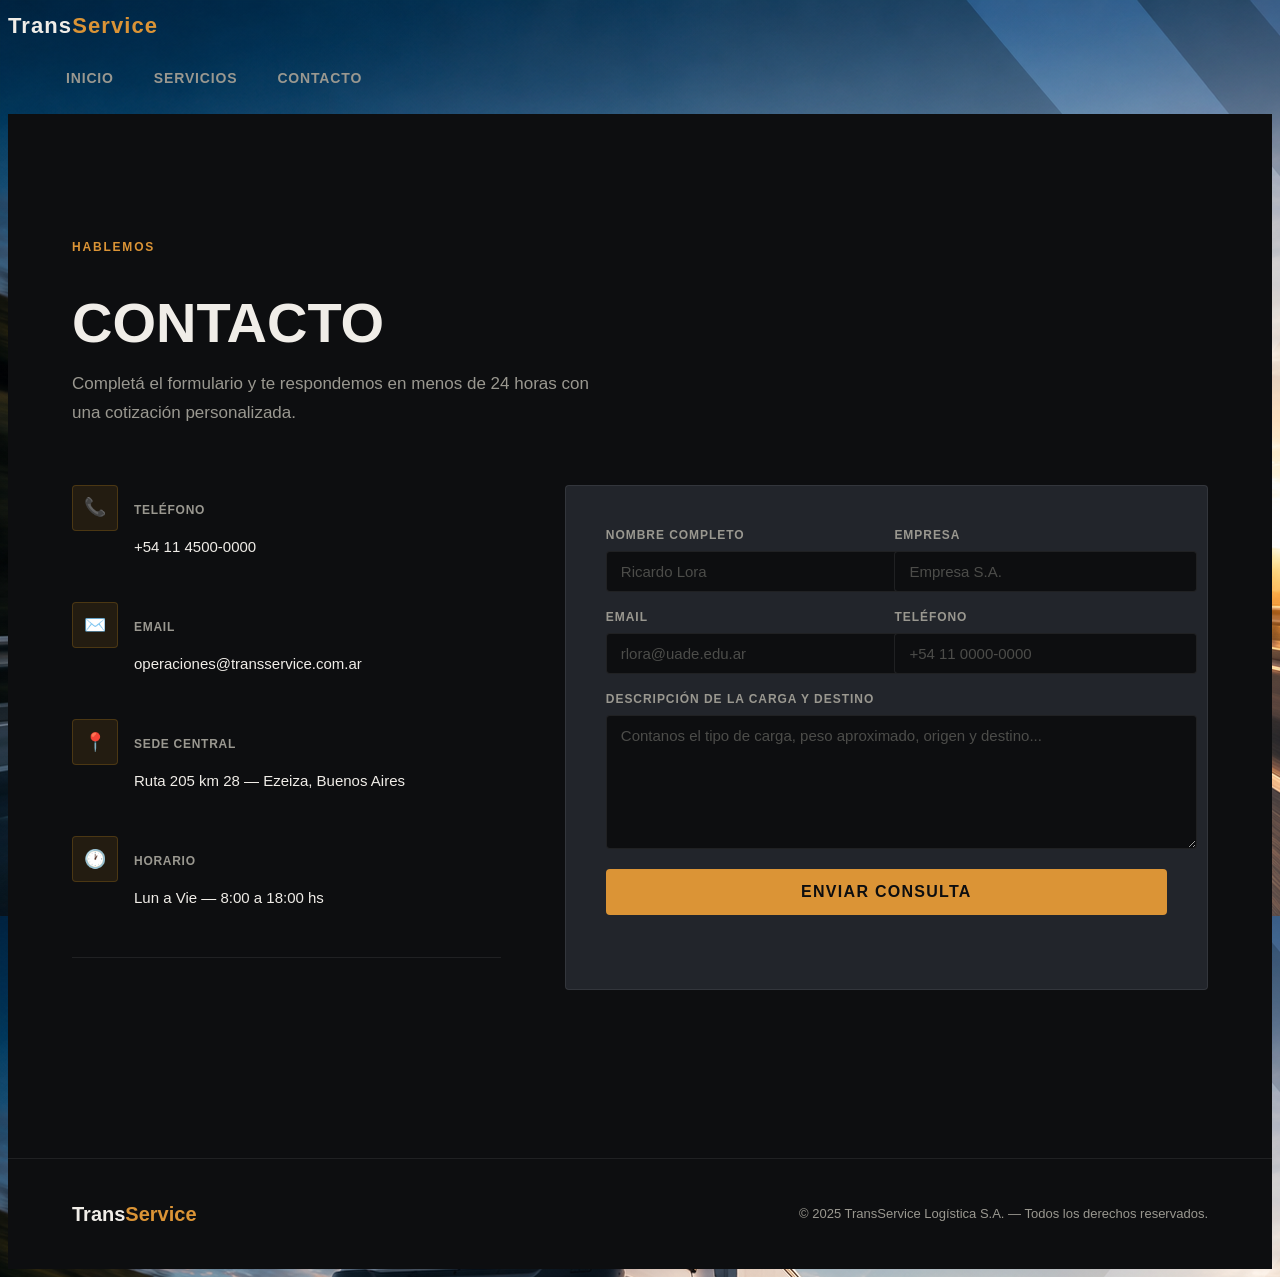
==== contacto.html @ a267d226 "Add files via upload" ====
<!DOCTYPE html>
<html lang="es">
<head>
  <meta charset="UTF-8">
  <meta name="viewport" content="width=device-width, initial-scale=1.0">
  <title>TransService — Contacto</title>
  <link rel="stylesheet" href="styles.css">
</head>
<body>

  <nav>
    <a href="index.html" class="nav-logo">Trans<span>Service</span></a>
    <ul class="nav-links">
      <li><a href="index.html">Inicio</a></li>
      <li><a href="servicios.html">Servicios</a></li>
      <li><a href="contacto.html"class="active">Contacto</a></li>
    </ul>
    <button class="hamburger" id="hamburger" aria-label="Menú">
      <span></span><span></span><span></span>
    </button>
  </nav>

  <div class="page-wrapper contact-section">
    <div class="page-header">
      <div class="section-label">Hablemos</div>
      <h1 class="section-title">Contacto</h1>
      <p class="section-desc">
        Completá el formulario y te respondemos en menos de 24 horas
        con una cotización personalizada.
      </p>
    </div>

    <div class="contact-layout">

      <div>
        <div class="contact-block">
          <div class="contact-block-icon">📞</div>
          <div class="contact-block-text">
            <h4>Teléfono</h4>
            <p>+54 11 4500-0000</p>
          </div>
        </div>
        <div class="contact-block">
          <div class="contact-block-icon">✉️</div>
          <div class="contact-block-text">
            <h4>Email</h4>
            <p>operaciones@transservice.com.ar</p>
          </div>
        </div>
        <div class="contact-block">
          <div class="contact-block-icon">📍</div>
          <div class="contact-block-text">
            <h4>Sede central</h4>
            <p>Ruta 205 km 28 — Ezeiza, Buenos Aires</p>
          </div>
        </div>
        <div class="contact-block">
          <div class="contact-block-icon">🕐</div>
          <div class="contact-block-text">
            <h4>Horario</h4>
            <p>Lun a Vie — 8:00 a 18:00 hs</p>
          </div>
        </div>

        <hr class="contact-divider">

      </div>

      <div class="contact-form">
        <div id="formContainer">
          <div class="form-row">
            <div class="form-group">
              <label for="nombre">Nombre completo</label>
              <input type="text" id="nombre" placeholder="Ricardo Lora">
            </div>
            <div class="form-group">
              <label for="empresa">Empresa</label>
              <input type="text" id="empresa" placeholder="Empresa S.A.">
            </div>
          </div>
          <div class="form-row">
            <div class="form-group">
              <label for="email">Email</label>
              <input type="email" id="email" placeholder="rlora@uade.edu.ar">
            </div>
            <div class="form-group">
              <label for="telefono">Teléfono</label>
              <input type="tel" id="telefono" placeholder="+54 11 0000-0000">
            </div>
            </div>
            </div>
          <div class="form-group">
            <label for="mensaje">Descripción de la carga y destino</label>
            <textarea id="mensaje" placeholder="Contanos el tipo de carga, peso aproximado, origen y destino..."></textarea>
          </div>
          <button class="form-submit" onclick="submitForm()">Enviar consulta</button>
        </div>


    </div>
  </div>

  <footer>
    <a href="index.html" class="footer-logo">Trans<span>Service</span></a>
    <p>© 2025 TransService Logística S.A. — Todos los derechos reservados.</p>
  </footer>

 
</body>
</html>
---- styles.css ----
/* === colores base === */
:root {
  --black:       #0d0e10;
  --dark:        #1a1c20;
  --panel:       #22252b;
  --accent:      #db9436;
  --accent-dark: #c4861a;
  --text:        #f0ede8;
  --muted:       #9a9890;
  --border:      rgba(255,255,255,0.08);
  --radius:      4px;
}

html { scroll-behavior: smooth; }
/* === fondo === */
body {
  font-family: 'Barlow', sans-serif;
  background-image: url(Imagenes/Fondo.png);
  color: var(--text);
  font-size: 16px;
  line-height: 1.6;
  overflow-x: hidden;
}

.fondo {
  background-image: url(Imagenes/Fondo.png); 
}

/* === Logo === */
.nav-logo,
.footer-logo {
  font-family: 'Barlow Condensed', sans-serif;
  font-weight: 900;
  text-decoration: none;
  color: var(--text);
}

.nav-logo { font-size: 22px; letter-spacing: 0.05em; }
.footer-logo { font-size: 20px; }
.nav-logo span,
.footer-logo span { color: var(--accent); }

.nav-links {
  display: flex;
  gap: 0.25rem;
  list-style: none;
}
/* === Botonera === */
.nav-links a {
  display: block;
  padding: 8px 18px;
  border-radius: var(--radius);
  font-family: 'Barlow Condensed', sans-serif;
  font-size: 14px;
  font-weight: 600;
  letter-spacing: 0.06em;
  text-transform: uppercase;
  text-decoration: none;
  color: var(--muted);
  transition: color 0.2s, background 0.2s;
}


.hamburger {
  display: none;
  flex-direction: column;
  gap: 5px;
  cursor: pointer;
  background: none;
  border: none;
  padding: 4px;
}

.hamburger span {
  display: block;
  width: 24px;
  height: 2px;
  background: var(--text);
  transition: 0.3s;
}

.btn-primary,
.form-submit {
  background: var(--accent);
  color: var(--black);
  padding: 14px 32px;
  font-family: 'Barlow Condensed', sans-serif;
  font-size: 16px;
  font-weight: 700;
  letter-spacing: 0.08em;
  text-transform: uppercase;
  border-radius: var(--radius);
  border: none;
  cursor: pointer;
  text-decoration: none;
  display: inline-block;
  transition: background 0.2s, transform 0.15s;
}

.btn-primary:hover,
.form-submit:hover {
  background: var(--accent-dark);
  transform: translateY(-1px);
}

.form-submit { width: 100%; margin-top: 0.25rem; }

.btn-outline {
  background: transparent;
  color: var(--text);
  padding: 14px 32px;
  font-family: 'Barlow Condensed', sans-serif;
  font-size: 16px;
  font-weight: 700;
  letter-spacing: 0.08em;
  text-transform: uppercase;
  border-radius: var(--radius);
  border: 1px solid rgba(255,255,255,0.35);
  cursor: pointer;
  text-decoration: none;
  display: inline-block;
  transition: border-color 0.2s, color 0.2s;
}

.btn-outline:hover { border-color: var(--accent); color: var(--accent); }

/* === LAYOUT COMPARTIDO === */
.page-wrapper {
  padding-top: 64px;
  min-height: 100vh;
}

.page-header { padding: 60px 5vw 40px; }

.section-label {
  font-family: 'Barlow Condensed', sans-serif;
  font-size: 12px;
  font-weight: 600;
  letter-spacing: 0.15em;
  text-transform: uppercase;
  color: var(--accent);
  margin-bottom: 0.6rem;
}

.section-title {
  font-family: 'Barlow Condensed', sans-serif;
  font-weight: 900;
  font-size: clamp(2rem, 5vw, 3.5rem);
  text-transform: uppercase;
  line-height: 1.05;
  margin-bottom: 1rem;
}

.section-desc {
  font-size: 17px;
  color: var(--muted);
  max-width: 55ch;
  line-height: 1.7;
}

.page-actions {
  padding: 2.5rem 5vw 0;
  display: flex;
  gap: 1rem;
  flex-wrap: wrap;
}

/* === HERO === */
.hero {
  position: relative;
  min-height: 100vh;
  display: flex;
  flex-direction: column;
  justify-content: center;
  padding: 80px 5vw 60px;
  background: url('fondo.png') center/cover no-repeat;
}

.hero-overlay {
  position: absolute;
  inset: 0;
  background: linear-gradient(105deg, rgba(10,11,14,0.9) 40%, rgba(10,11,14,0.55) 70%, rgba(10,11,14,0.2) 100%);
}

.hero-content {
  position: relative;
  z-index: 1;
  max-width: 680px;
}

.hero-tag {
  display: inline-block;
  font-family: 'Barlow Condensed', sans-serif;
  font-size: 12px;
  font-weight: 600;
  letter-spacing: 0.15em;
  text-transform: uppercase;
  color: var(--accent);
  border: 1px solid var(--accent);
  padding: 4px 12px;
  border-radius: 2px;
  margin-bottom: 1.5rem;
}

.hero-title {
  font-family: 'Barlow Condensed', sans-serif;
  font-weight: 900;
  font-size: clamp(3rem, 9vw, 7rem);
  line-height: 0.95;
  text-transform: uppercase;
  letter-spacing: -0.01em;
  margin-bottom: 1.25rem;
}

.hero-title em { font-style: normal; color: var(--accent); display: block; }

.hero-sub {
  font-size: 18px;
  color: rgba(240,237,232,0.85);
  max-width: 48ch;
  margin-bottom: 2.5rem;
  line-height: 1.7;
}

.hero-actions { display: flex; gap: 1rem; flex-wrap: wrap; }

.hero-stats {
  display: flex;
  gap: 3rem;
  margin-top: 3.5rem;
  flex-wrap: wrap;
  border-top: 1px solid rgba(255,255,255,0.15);
  padding-top: 2rem;
}

.numeros {
  font-family: 'Barlow Condensed', sans-serif;
  font-size: 2.5rem;
  font-weight: 900;
  color: var(--accent);
  line-height: 1;
}

.descripcion {
  font-size: 12px;
  color: rgba(154,152,144,0.9);
  text-transform: uppercase;
  letter-spacing: 0.05em;
  margin-top: 3px;
}

/* === SERVICIOS === */
.services-section { background: var(--dark); padding-bottom: 80px; }

.services-grid {
  display: grid;
  grid-template-columns: repeat(auto-fit, minmax(270px, 1fr));
  gap: 1px;
  background: var(--border);
  margin: 0 5vw;
  border: 1px solid var(--border);
  border-radius: var(--radius);
  overflow: hidden;
}

.service-card {
  background: var(--dark);
  padding: 2rem;
  transition: background 0.2s;
}

.service-card:hover { background: var(--panel); }

.service-icon {
  width: 52px;
  height: 52px;
  background: rgba(232,160,32,0.12);
  border: 1px solid rgba(232,160,32,0.25);
  border-radius: var(--radius);
  display: flex;
  align-items: center;
  justify-content: center;
  font-size: 24px;
  margin-bottom: 1.25rem;
}

.service-card h3 {
  font-family: 'Barlow Condensed', sans-serif;
  font-weight: 700;
  font-size: 20px;
  text-transform: uppercase;
  letter-spacing: 0.03em;
  margin-bottom: 0.5rem;
}

.service-card p { font-size: 14px; color: var(--muted); line-height: 1.6; }

.service-tag {
  display: inline-block;
  margin-top: 1rem;
  font-size: 11px;
  font-weight: 600;
  letter-spacing: 0.06em;
  text-transform: uppercase;
  padding: 3px 10px;
  border-radius: 2px;
  background: rgba(232,160,32,0.12);
  color: var(--accent);
  border: 1px solid rgba(232,160,32,0.25);
}

/* === CONTACTO === */
.contact-section { background: var(--black); padding-bottom: 80px; }

.contact-layout {
  display: grid;
  grid-template-columns: 1fr 1.5fr;
  gap: 4rem;
  padding: 0 5vw;
}

.contact-block {
  display: flex;
  gap: 1rem;
  align-items: flex-start;
  margin-bottom: 1.75rem;
}

.contact-block-icon {
  width: 44px;
  height: 44px;
  flex-shrink: 0;
  background: rgba(232,160,32,0.1);
  border: 1px solid rgba(232,160,32,0.2);
  border-radius: var(--radius);
  display: flex;
  align-items: center;
  justify-content: center;
  font-size: 18px;
}

.contact-block-text h4 {
  font-size: 12px;
  font-weight: 600;
  text-transform: uppercase;
  letter-spacing: 0.06em;
  color: var(--muted);
  margin-bottom: 3px;
}

.contact-block-text p { font-size: 15px; color: var(--text); }

.contact-divider {
  border: none;
  border-top: 1px solid var(--border);
  margin: 2rem 0;
}

.whatsapp-btn {
  display: flex;
  align-items: center;
  gap: 0.75rem;
  background: #25D366;
  color: #fff;
  border: none;
  cursor: pointer;
  padding: 12px 20px;
  border-radius: var(--radius);
  font-family: 'Barlow Condensed', sans-serif;
  font-size: 16px;
  font-weight: 700;
  letter-spacing: 0.05em;
  text-transform: uppercase;
  width: 100%;
  transition: background 0.2s;
}

.whatsapp-btn:hover { background: #1ebe5d; }

.whatsapp-btn svg { width: 22px; height: 22px; fill: #fff; flex-shrink: 0; }

/* Formulario */
.contact-form {
  background: var(--panel);
  border: 1px solid var(--border);
  border-radius: var(--radius);
  padding: 2.5rem;
}

.form-row {
  display: grid;
  grid-template-columns: 1fr 1fr;
  gap: 1rem;
}

.form-group {
  display: flex;
  flex-direction: column;
  gap: 6px;
  margin-bottom: 1rem;
}

.form-group label {
  font-size: 12px;
  font-weight: 600;
  text-transform: uppercase;
  letter-spacing: 0.08em;
  color: var(--muted);
}

.form-group input,
.form-group textarea,
.form-group select {
  background: var(--black);
  border: 1px solid var(--border);
  border-radius: var(--radius);
  color: var(--text);
  padding: 11px 14px;
  font-family: 'Barlow', sans-serif;
  font-size: 15px;
  outline: none;
  transition: border-color 0.2s;
  width: 100%;
  appearance: none;
}

.form-group input:focus,
.form-group textarea:focus,
.form-group select:focus { border-color: var(--accent); }

.form-group input::placeholder,
.form-group textarea::placeholder { color: rgba(154,152,144,0.45); }

.form-group textarea { resize: vertical; min-height: 110px; }
.form-group select option { background: var(--black); }

.form-success {
  display: none;
  text-align: center;
  padding: 2.5rem 1rem;
}

.form-success-icon { font-size: 3rem; margin-bottom: 1rem; }

.form-success h3 {
  font-family: 'Barlow Condensed', sans-serif;
  font-size: 24px;
  font-weight: 700;
  text-transform: uppercase;
  color: var(--accent);
  margin-bottom: 0.5rem;
}

.form-success p { font-size: 15px; color: var(--muted); }

/* === FOOTER === */
footer {
  background: var(--black);
  border-top: 1px solid var(--border);
  padding: 2rem 5vw;
  display: flex;
  align-items: center;
  justify-content: space-between;
  flex-wrap: wrap;
  gap: 1rem;
}

footer p { font-size: 13px; color: var(--muted); }

/* === RESPONSIVE === */
@media (max-width: 768px) {
  .nav-links      { display: none; }
  .hamburger      { display: flex; }
  .contact-layout { grid-template-columns: 1fr; }
  .form-row       { grid-template-columns: 1fr; }
  .hero-stats     { gap: 1.5rem; }
  footer          { flex-direction: column; text-align: center; }
}

@media (max-width: 480px) {
  .contact-form { padding: 1.5rem; }
  .page-header  { padding: 40px 5vw 30px; }
  .hero-title   { font-size: 3rem; }
  .hero-stats   { gap: 1rem; }
  .stat-num     { font-size: 2rem; }
}
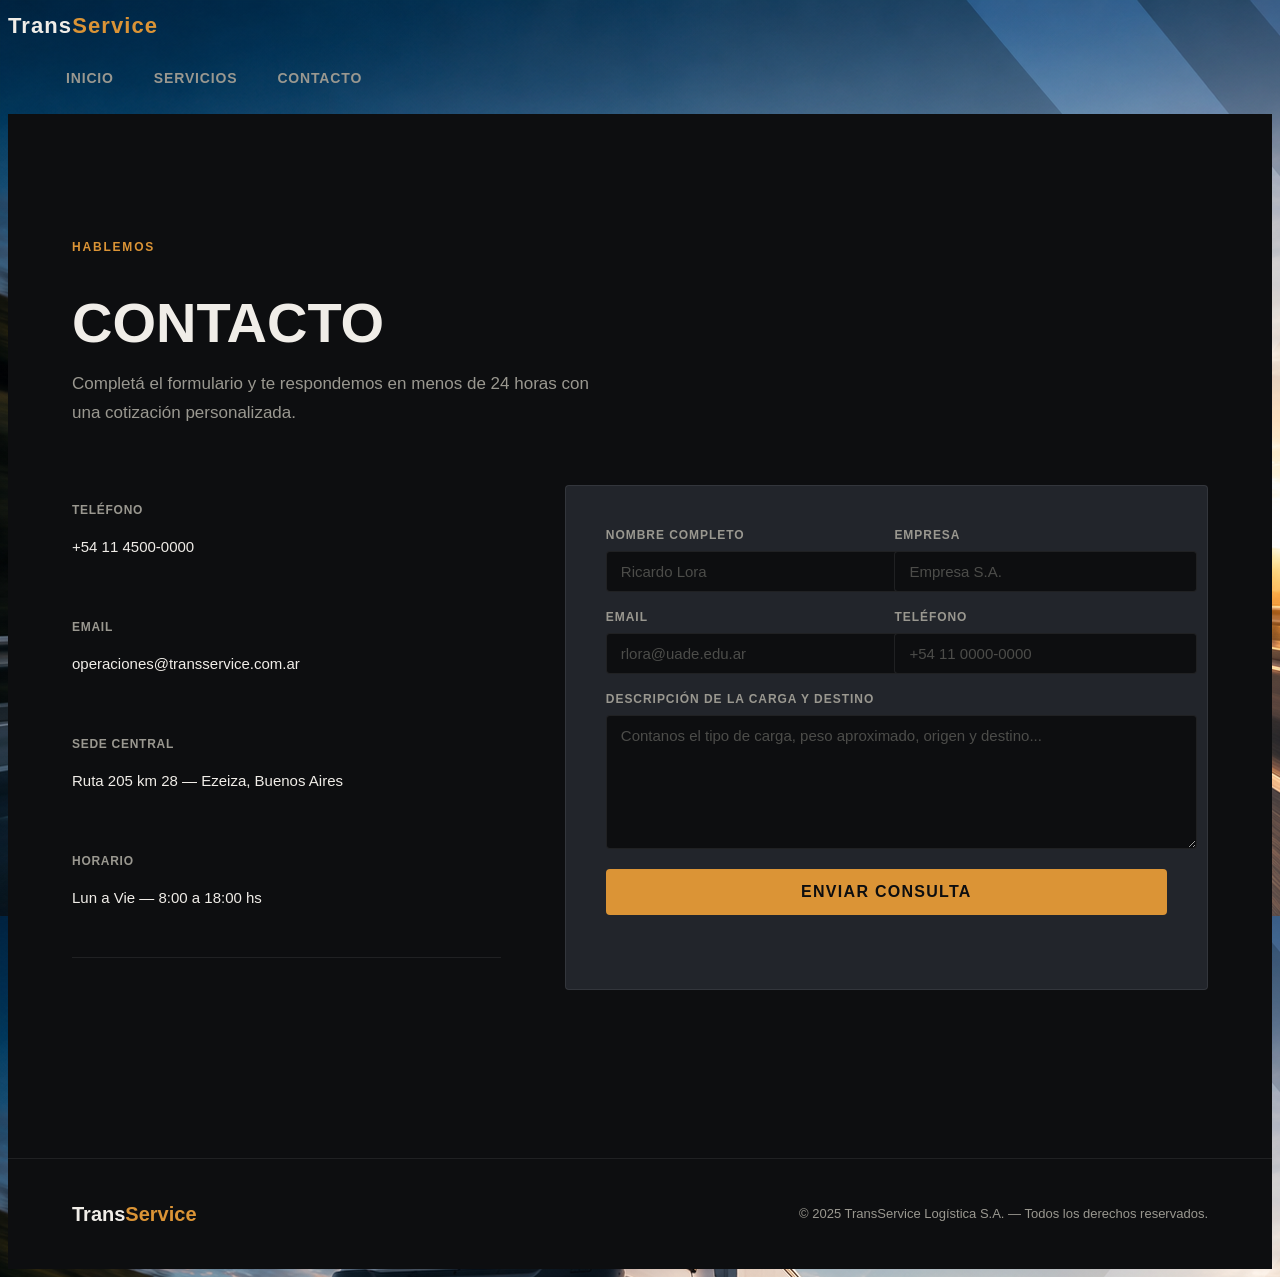
==== commit ae4567a2: "Add files via upload" ====
--- a/contacto.html
+++ b/contacto.html
@@ -34,28 +34,24 @@
 
       <div>
         <div class="contact-block">
-          <div class="contact-block-icon">📞</div>
           <div class="contact-block-text">
             <h4>Teléfono</h4>
             <p>+54 11 4500-0000</p>
           </div>
         </div>
         <div class="contact-block">
-          <div class="contact-block-icon">✉️</div>
           <div class="contact-block-text">
             <h4>Email</h4>
             <p>operaciones@transservice.com.ar</p>
           </div>
         </div>
         <div class="contact-block">
-          <div class="contact-block-icon">📍</div>
           <div class="contact-block-text">
             <h4>Sede central</h4>
             <p>Ruta 205 km 28 — Ezeiza, Buenos Aires</p>
           </div>
         </div>
         <div class="contact-block">
-          <div class="contact-block-icon">🕐</div>
           <div class="contact-block-text">
             <h4>Horario</h4>
             <p>Lun a Vie — 8:00 a 18:00 hs</p>
--- a/styles.css
+++ b/styles.css
@@ -71,13 +71,7 @@
   padding: 4px;
 }
 
-.hamburger span {
-  display: block;
-  width: 24px;
-  height: 2px;
-  background: var(--text);
-  transition: 0.3s;
-}
+
 
 .btn-primary,
 .form-submit {
@@ -95,6 +89,18 @@
   text-decoration: none;
   display: inline-block;
   transition: background 0.2s, transform 0.15s;
+}
+.contenedor-grid {
+    display: grid;
+    grid-template-columns: 1fr 4fr; /* Divide el espacio en dos columnas iguales */
+    gap: 20px; /* Espacio entre el listado y la imagen */
+    align-items: center; /* Alinea los elementos verticalmente al centro */
+}
+
+/* Opcional: Ajustes para que la imagen no se desborde */
+.contenedor-grid img {
+    max-width: 100%;
+    height: auto;
 }
 
 .btn-primary:hover,
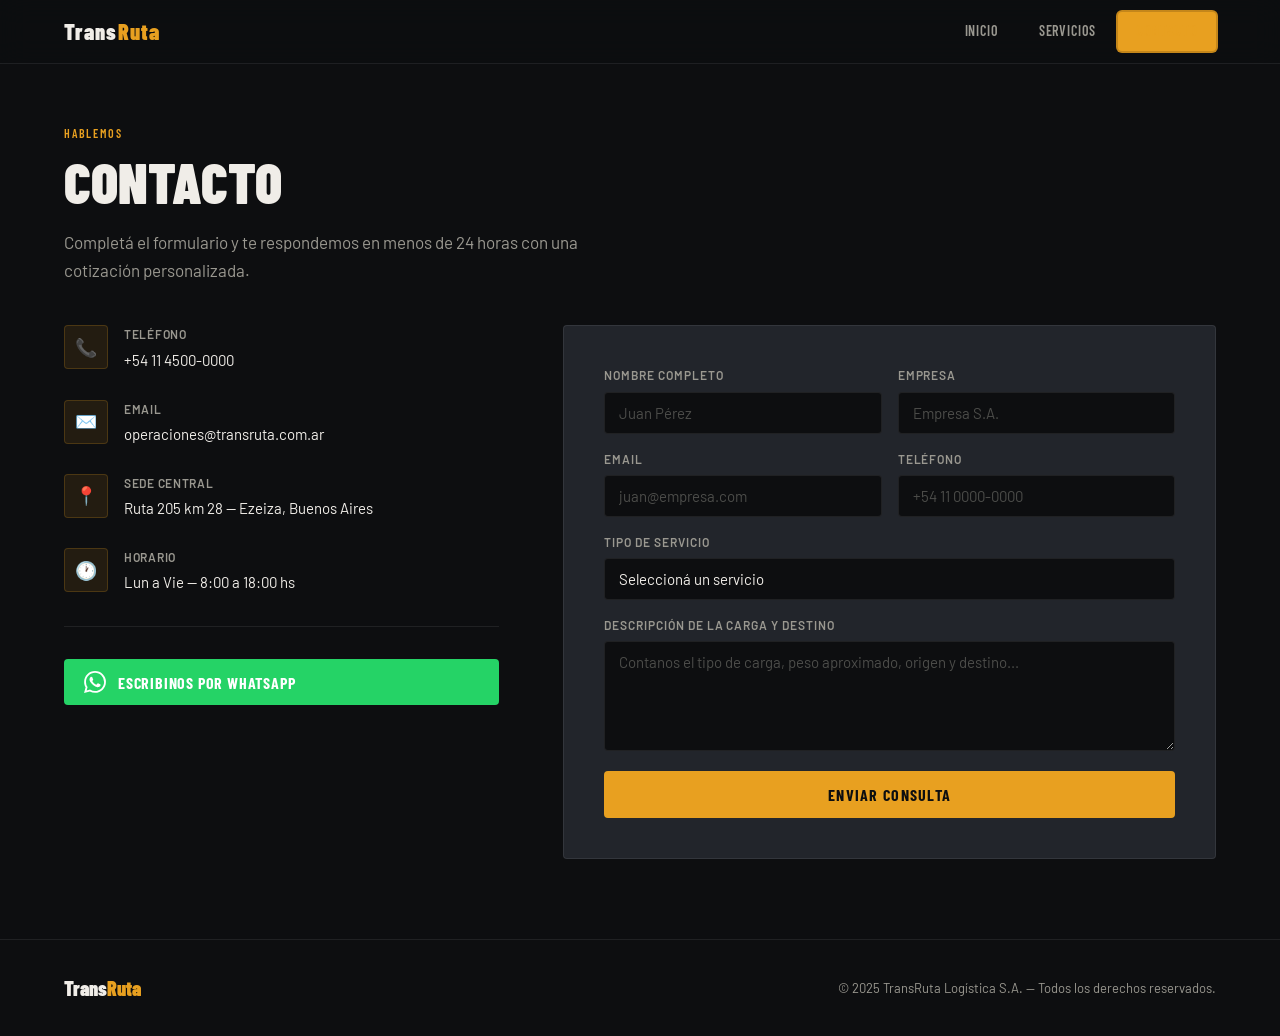
==== commit 31055748: "Add files via upload" ====
--- a/contacto.html
+++ b/contacto.html
@@ -3,22 +3,28 @@
 <head>
   <meta charset="UTF-8">
   <meta name="viewport" content="width=device-width, initial-scale=1.0">
-  <title>TransService — Contacto</title>
+  <title>TransRuta — Contacto</title>
   <link rel="stylesheet" href="styles.css">
 </head>
 <body>
 
   <nav>
-    <a href="index.html" class="nav-logo">Trans<span>Service</span></a>
+    <a href="index.html" class="nav-logo">Trans<span>Ruta</span></a>
     <ul class="nav-links">
       <li><a href="index.html">Inicio</a></li>
       <li><a href="servicios.html">Servicios</a></li>
-      <li><a href="contacto.html"class="active">Contacto</a></li>
+      <li><a href="contacto.html" class="nav-cta active">Contacto</a></li>
     </ul>
     <button class="hamburger" id="hamburger" aria-label="Menú">
       <span></span><span></span><span></span>
     </button>
   </nav>
+
+  <div class="mobile-menu" id="mobileMenu">
+    <a href="index.html">Inicio</a>
+    <a href="servicios.html">Servicios</a>
+    <a href="contacto.html" class="nav-cta active">Contacto</a>
+  </div>
 
   <div class="page-wrapper contact-section">
     <div class="page-header">
@@ -34,24 +40,28 @@
 
       <div>
         <div class="contact-block">
+          <div class="contact-block-icon">📞</div>
           <div class="contact-block-text">
             <h4>Teléfono</h4>
             <p>+54 11 4500-0000</p>
           </div>
         </div>
         <div class="contact-block">
+          <div class="contact-block-icon">✉️</div>
           <div class="contact-block-text">
             <h4>Email</h4>
-            <p>operaciones@transservice.com.ar</p>
+            <p>operaciones@transruta.com.ar</p>
           </div>
         </div>
         <div class="contact-block">
+          <div class="contact-block-icon">📍</div>
           <div class="contact-block-text">
             <h4>Sede central</h4>
             <p>Ruta 205 km 28 — Ezeiza, Buenos Aires</p>
           </div>
         </div>
         <div class="contact-block">
+          <div class="contact-block-icon">🕐</div>
           <div class="contact-block-text">
             <h4>Horario</h4>
             <p>Lun a Vie — 8:00 a 18:00 hs</p>
@@ -60,6 +70,12 @@
 
         <hr class="contact-divider">
 
+        <button class="whatsapp-btn" onclick="window.open('https://wa.me/5491145000000','_blank')">
+          <svg viewBox="0 0 24 24" xmlns="http://www.w3.org/2000/svg">
+            <path d="M17.472 14.382c-.297-.149-1.758-.867-2.03-.967-.273-.099-.471-.148-.67.15-.197.297-.767.966-.94 1.164-.173.199-.347.223-.644.075-.297-.15-1.255-.463-2.39-1.475-.883-.788-1.48-1.761-1.653-2.059-.173-.297-.018-.458.13-.606.134-.133.298-.347.446-.52.149-.174.198-.298.298-.497.099-.198.05-.371-.025-.52-.075-.149-.669-1.612-.916-2.207-.242-.579-.487-.5-.669-.51-.173-.008-.371-.01-.57-.01-.198 0-.52.074-.792.372-.272.297-1.04 1.016-1.04 2.479 0 1.462 1.065 2.875 1.213 3.074.149.198 2.096 3.2 5.077 4.487.709.306 1.262.489 1.694.625.712.227 1.36.195 1.871.118.571-.085 1.758-.719 2.006-1.413.248-.694.248-1.289.173-1.413-.074-.124-.272-.198-.57-.347m-5.421 7.403h-.004a9.87 9.87 0 01-5.031-1.378l-.361-.214-3.741.982.998-3.648-.235-.374a9.86 9.86 0 01-1.51-5.26c.001-5.45 4.436-9.884 9.888-9.884 2.64 0 5.122 1.03 6.988 2.898a9.825 9.825 0 012.893 6.994c-.003 5.45-4.437 9.884-9.885 9.884m8.413-18.297A11.815 11.815 0 0012.05 0C5.495 0 .16 5.335.157 11.892c0 2.096.547 4.142 1.588 5.945L.057 24l6.305-1.654a11.882 11.882 0 005.683 1.448h.005c6.554 0 11.89-5.335 11.893-11.893a11.821 11.821 0 00-3.48-8.413z"/>
+          </svg>
+          Escribinos por WhatsApp
+        </button>
       </div>
 
       <div class="contact-form">
@@ -67,7 +83,7 @@
           <div class="form-row">
             <div class="form-group">
               <label for="nombre">Nombre completo</label>
-              <input type="text" id="nombre" placeholder="Ricardo Lora">
+              <input type="text" id="nombre" placeholder="Juan Pérez">
             </div>
             <div class="form-group">
               <label for="empresa">Empresa</label>
@@ -77,14 +93,25 @@
           <div class="form-row">
             <div class="form-group">
               <label for="email">Email</label>
-              <input type="email" id="email" placeholder="rlora@uade.edu.ar">
+              <input type="email" id="email" placeholder="juan@empresa.com">
             </div>
             <div class="form-group">
               <label for="telefono">Teléfono</label>
               <input type="tel" id="telefono" placeholder="+54 11 0000-0000">
             </div>
-            </div>
-            </div>
+          </div>
+          <div class="form-group">
+            <label for="servicio">Tipo de servicio</label>
+            <select id="servicio">
+              <option value="" disabled selected>Seleccioná un servicio</option>
+              <option>Carga general</option>
+              <option>Carga refrigerada</option>
+              <option>Carga pesada / especial</option>
+              <option>Distribución urbana</option>
+              <option>Logística integral</option>
+              <option>Otro</option>
+            </select>
+          </div>
           <div class="form-group">
             <label for="mensaje">Descripción de la carga y destino</label>
             <textarea id="mensaje" placeholder="Contanos el tipo de carga, peso aproximado, origen y destino..."></textarea>
@@ -92,15 +119,37 @@
           <button class="form-submit" onclick="submitForm()">Enviar consulta</button>
         </div>
 
+        <div class="form-success" id="formSuccess">
+          <div class="form-success-icon">✅</div>
+          <h3>¡Consulta recibida!</h3>
+          <p>Te respondemos dentro de las próximas 24 horas hábiles con una cotización personalizada.</p>
+        </div>
+      </div>
 
     </div>
   </div>
 
   <footer>
-    <a href="index.html" class="footer-logo">Trans<span>Service</span></a>
-    <p>© 2025 TransService Logística S.A. — Todos los derechos reservados.</p>
+    <a href="index.html" class="footer-logo">Trans<span>Ruta</span></a>
+    <p>© 2025 TransRuta Logística S.A. — Todos los derechos reservados.</p>
   </footer>
 
- 
+  <script>
+    document.getElementById('hamburger').addEventListener('click', () => {
+      document.getElementById('mobileMenu').classList.toggle('open');
+    });
+
+    function submitForm() {
+      const nombre = document.getElementById('nombre').value.trim();
+      const email  = document.getElementById('email').value.trim();
+      if (!nombre || !email) {
+        alert('Por favor completá al menos nombre y email.');
+        return;
+      }
+      document.getElementById('formContainer').style.display = 'none';
+      document.getElementById('formSuccess').style.display   = 'block';
+    }
+  </script>
+
 </body>
 </html>
--- a/styles.css
+++ b/styles.css
@@ -1,9 +1,17 @@
-/* === colores base === */
+@import url('https://fonts.googleapis.com/css2?family=Barlow+Condensed:wght@400;600;700;900&family=Barlow:wght@400;500;600&display=swap');
+
+/* === RESET & VARIABLES === */
+*, *::before, *::after {
+  box-sizing: border-box;
+  margin: 0;
+  padding: 0;
+}
+
 :root {
   --black:       #0d0e10;
   --dark:        #1a1c20;
   --panel:       #22252b;
-  --accent:      #db9436;
+  --accent:      #e8a020;
   --accent-dark: #c4861a;
   --text:        #f0ede8;
   --muted:       #9a9890;
@@ -12,21 +20,31 @@
 }
 
 html { scroll-behavior: smooth; }
-/* === fondo === */
+
 body {
   font-family: 'Barlow', sans-serif;
-  background-image: url(Imagenes/Fondo.png);
+  background: var(--black);
   color: var(--text);
   font-size: 16px;
   line-height: 1.6;
   overflow-x: hidden;
 }
 
-.fondo {
-  background-image: url(Imagenes/Fondo.png); 
-}
-
-/* === Logo === */
+/* === NAVEGACIÓN === */
+nav {
+  position: fixed;
+  top: 0; left: 0; right: 0;
+  z-index: 200;
+  display: flex;
+  align-items: center;
+  justify-content: space-between;
+  padding: 0 5vw;
+  height: 64px;
+  background: rgba(13,14,16,0.92);
+  backdrop-filter: blur(14px);
+  border-bottom: 1px solid var(--border);
+}
+
 .nav-logo,
 .footer-logo {
   font-family: 'Barlow Condensed', sans-serif;
@@ -45,7 +63,7 @@
   gap: 0.25rem;
   list-style: none;
 }
-/* === Botonera === */
+
 .nav-links a {
   display: block;
   padding: 8px 18px;
@@ -60,7 +78,20 @@
   transition: color 0.2s, background 0.2s;
 }
 
-
+.nav-links a:hover { color: var(--text); background: rgba(255,255,255,0.06); }
+.nav-links a.active { color: var(--accent); }
+
+/* El botón CTA de nav necesita sus propios valores sobre .nav-links a */
+.nav-links .nav-cta {
+  background: var(--accent);
+  color: var(--black);
+  font-weight: 700;
+}
+
+.nav-links .nav-cta:hover { background: var(--accent-dark); }
+.nav-links .nav-cta.active { box-shadow: 0 0 0 2px var(--accent-dark); }
+
+/* Hamburger */
 .hamburger {
   display: none;
   flex-direction: column;
@@ -71,8 +102,54 @@
   padding: 4px;
 }
 
-
-
+.hamburger span {
+  display: block;
+  width: 24px;
+  height: 2px;
+  background: var(--text);
+  transition: 0.3s;
+}
+
+.mobile-menu {
+  display: none;
+  flex-direction: column;
+  position: fixed;
+  top: 64px; left: 0; right: 0;
+  z-index: 190;
+  background: var(--dark);
+  border-bottom: 1px solid var(--border);
+  padding: 1rem 5vw;
+  gap: 0.5rem;
+}
+
+.mobile-menu.open { display: flex; }
+
+.mobile-menu a {
+  display: block;
+  padding: 12px 16px;
+  border-radius: var(--radius);
+  font-family: 'Barlow Condensed', sans-serif;
+  font-size: 15px;
+  font-weight: 600;
+  letter-spacing: 0.06em;
+  text-transform: uppercase;
+  text-decoration: none;
+  color: var(--muted);
+  transition: color 0.2s;
+}
+
+.mobile-menu a:hover,
+.mobile-menu a.active { color: var(--accent); }
+
+.mobile-menu .nav-cta {
+  background: var(--accent);
+  color: var(--black);
+  font-weight: 700;
+  margin-top: 0.25rem;
+}
+
+/* === BOTONES === */
+/* .btn-primary y .form-submit son idénticos; se unifica aquí */
 .btn-primary,
 .form-submit {
   background: var(--accent);
@@ -89,18 +166,6 @@
   text-decoration: none;
   display: inline-block;
   transition: background 0.2s, transform 0.15s;
-}
-.contenedor-grid {
-    display: grid;
-    grid-template-columns: 1fr 4fr; /* Divide el espacio en dos columnas iguales */
-    gap: 20px; /* Espacio entre el listado y la imagen */
-    align-items: center; /* Alinea los elementos verticalmente al centro */
-}
-
-/* Opcional: Ajustes para que la imagen no se desborde */
-.contenedor-grid img {
-    max-width: 100%;
-    height: auto;
 }
 
 .btn-primary:hover,
@@ -239,7 +304,7 @@
   padding-top: 2rem;
 }
 
-.numeros {
+.stat-num {
   font-family: 'Barlow Condensed', sans-serif;
   font-size: 2.5rem;
   font-weight: 900;
@@ -247,7 +312,7 @@
   line-height: 1;
 }
 
-.descripcion {
+.stat-label {
   font-size: 12px;
   color: rgba(154,152,144,0.9);
   text-transform: uppercase;
@@ -313,6 +378,57 @@
   background: rgba(232,160,32,0.12);
   color: var(--accent);
   border: 1px solid rgba(232,160,32,0.25);
+}
+
+/* === DESTINOS EN TARJETAS === */
+.destinos-section {
+  margin-top: 1.25rem;
+  border-top: 1px solid var(--border);
+  padding-top: 1rem;
+}
+
+.destinos-title {
+  font-family: 'Barlow Condensed', sans-serif;
+  font-size: 11px;
+  font-weight: 700;
+  letter-spacing: 0.12em;
+  text-transform: uppercase;
+  color: var(--accent);
+  margin-bottom: 0.65rem;
+}
+
+.destinos-list {
+  list-style: none;
+  display: flex;
+  flex-direction: column;
+  gap: 0.35rem;
+}
+
+.destinos-list li {
+  display: flex;
+  justify-content: space-between;
+  align-items: baseline;
+  gap: 0.5rem;
+  font-size: 13px;
+  padding: 4px 0;
+  border-bottom: 1px solid rgba(255,255,255,0.04);
+}
+
+.dest-nombre {
+  color: var(--text);
+  font-weight: 500;
+  white-space: nowrap;
+}
+
+.dest-info {
+  color: var(--muted);
+  font-size: 12px;
+  text-align: right;
+}
+
+.dest-consultar {
+  color: var(--accent);
+  font-style: italic;
 }
 
 /* === CONTACTO === */
@@ -459,6 +575,78 @@
 
 .form-success p { font-size: 15px; color: var(--muted); }
 
+/* === MAPA DE DESTINOS === */
+.mapa-section {
+  margin: 3rem 5vw 0;
+  background: var(--panel);
+  border: 1px solid var(--border);
+  border-radius: var(--radius);
+  overflow: hidden;
+}
+
+.mapa-header {
+  padding: 2rem 2rem 1.5rem;
+  border-bottom: 1px solid var(--border);
+}
+
+.mapa-titulo {
+  font-family: 'Barlow Condensed', sans-serif;
+  font-weight: 900;
+  font-size: clamp(1.5rem, 3vw, 2rem);
+  text-transform: uppercase;
+  margin-bottom: 0.5rem;
+}
+
+.mapa-desc {
+  font-size: 14px;
+  color: var(--muted);
+  max-width: 55ch;
+}
+
+.mapa-embed-wrapper {
+  width: 100%;
+  line-height: 0;
+}
+
+.mapa-embed-wrapper iframe {
+  display: block;
+  width: 100%;
+  filter: grayscale(30%) contrast(1.05);
+}
+
+.mapa-destinos-grid {
+  display: grid;
+  grid-template-columns: repeat(auto-fill, minmax(160px, 1fr));
+  gap: 0;
+  border-top: 1px solid var(--border);
+}
+
+.mapa-destino-item {
+  font-size: 13px;
+  color: var(--muted);
+  padding: 10px 16px;
+  border-right: 1px solid var(--border);
+  border-bottom: 1px solid var(--border);
+  font-family: 'Barlow Condensed', sans-serif;
+  font-weight: 600;
+  letter-spacing: 0.04em;
+  text-transform: uppercase;
+  font-size: 12px;
+  transition: background 0.15s, color 0.15s;
+}
+
+.mapa-destino-item:hover {
+  background: rgba(232,160,32,0.07);
+  color: var(--accent);
+}
+
+.mapa-destino-consultar {
+  grid-column: 1 / -1;
+  color: var(--accent);
+  background: rgba(232,160,32,0.06);
+  border-right: none;
+}
+
 /* === FOOTER === */
 footer {
   background: var(--black);
@@ -473,20 +661,91 @@
 
 footer p { font-size: 13px; color: var(--muted); }
 
-/* === RESPONSIVE === */
+/* =============================================
+   RESPONSIVE — tablet (≤ 768px)
+   ============================================= */
 @media (max-width: 768px) {
-  .nav-links      { display: none; }
-  .hamburger      { display: flex; }
-  .contact-layout { grid-template-columns: 1fr; }
+
+  /* Nav */
+  .nav-links  { display: none; }
+  .hamburger  { display: flex; }
+
+  /* Hero */
+  .hero {
+    padding: 100px 6vw 60px;
+    justify-content: flex-end;
+    min-height: 100svh;
+  }
+  .hero-overlay {
+    background: linear-gradient(170deg, rgba(10,11,14,0.6) 0%, rgba(10,11,14,0.92) 60%);
+  }
+  .hero-sub   { font-size: 16px; }
+  .hero-stats { gap: 1.5rem; }
+  .hero-actions { flex-direction: column; }
+  .hero-actions .btn-primary,
+  .hero-actions .btn-outline { width: 100%; text-align: center; }
+
+  /* Servicios */
+  .services-grid { grid-template-columns: 1fr; margin: 0 4vw; }
+
+  /* Destinos en tarjetas */
+  .destinos-list li { flex-direction: column; gap: 2px; align-items: flex-start; }
+  .dest-info        { text-align: left; }
+
+  /* Mapa */
+  .mapa-section         { margin: 2rem 4vw 0; }
+  .mapa-header          { padding: 1.5rem 1.25rem 1rem; }
+  .mapa-destinos-grid   { grid-template-columns: repeat(2, 1fr); }
+  #mapaLeaflet          { height: 320px !important; }
+
+  /* Contacto */
+  .contact-layout { grid-template-columns: 1fr; gap: 2rem; }
   .form-row       { grid-template-columns: 1fr; }
-  .hero-stats     { gap: 1.5rem; }
-  footer          { flex-direction: column; text-align: center; }
-}
-
+
+  /* Botones de página */
+  .page-actions { flex-direction: column; }
+  .page-actions .btn-primary,
+  .page-actions .btn-outline { width: 100%; text-align: center; }
+
+  /* Footer */
+  footer { flex-direction: column; text-align: center; }
+}
+
+/* =============================================
+   RESPONSIVE — mobile (≤ 480px)
+   ============================================= */
 @media (max-width: 480px) {
-  .contact-form { padding: 1.5rem; }
-  .page-header  { padding: 40px 5vw 30px; }
-  .hero-title   { font-size: 3rem; }
-  .hero-stats   { gap: 1rem; }
+
+  /* Hero */
+  .hero         { padding: 90px 5vw 50px; }
+  .hero-tag     { font-size: 11px; }
+  .hero-sub     { font-size: 15px; max-width: 100%; }
+  .hero-stats   { gap: 1rem; margin-top: 2rem; }
   .stat-num     { font-size: 2rem; }
-}
+  .stat-label   { font-size: 11px; }
+
+  /* Layout */
+  .page-header  { padding: 36px 5vw 24px; }
+  .section-desc { font-size: 15px; }
+
+  /* Tarjetas de servicio */
+  .service-card { padding: 1.5rem; }
+
+  /* Formulario de contacto */
+  .contact-form { padding: 1.25rem; }
+  .contact-block { gap: 0.75rem; }
+  .contact-block-icon { width: 38px; height: 38px; font-size: 16px; }
+
+  /* Mapa */
+  #mapaLeaflet        { height: 260px !important; }
+  .mapa-destinos-grid { grid-template-columns: 1fr 1fr; }
+  .mapa-destino-item  { padding: 8px 10px; font-size: 11px; }
+
+  /* Botones generales más compactos */
+  .btn-primary,
+  .btn-outline,
+  .form-submit {
+    padding: 13px 24px;
+    font-size: 15px;
+  }
+}
